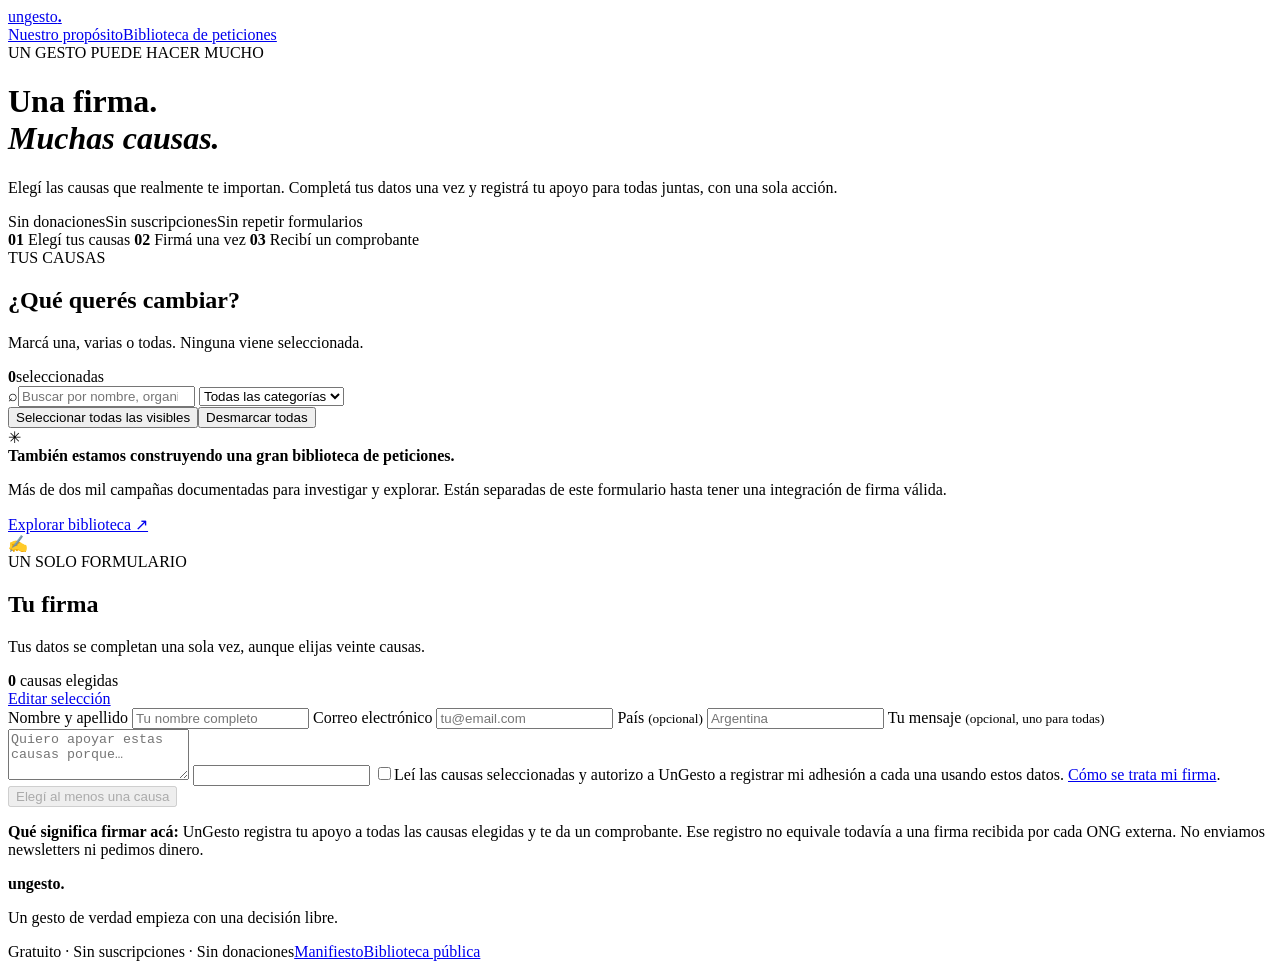
==== public/firma-batch.html @ a66f7da6 "feat(ui): rebuild UnGesto around one form, up to twenty cause selections and one confirmed receipt" ====
<!doctype html>
<html lang="es"><head>
<meta charset="UTF-8"><meta name="viewport" content="width=device-width,initial-scale=1">
<title>UnGesto — Una firma. Muchas causas.</title>
<meta name="description" content="Elegí las causas que te importan, completá tus datos una sola vez y registrá tu apoyo en todas juntas. Sin newsletters ni donaciones.">
<meta name="theme-color" content="#123d2d">
<link rel="stylesheet" href="/firma-batch.css"><script defer src="/firma-batch.js"></script>
</head><body>
<div class="shell">
 <nav class="nav" aria-label="Menú">
  <a href="/" class="brand" aria-label="UnGesto inicio">un<span>gesto</span><b>.</b></a>
  <div class="navlinks"><a href="/manifiesto.html">Nuestro propósito</a><a href="/biblioteca.html#biblioteca">Biblioteca de peticiones</a></div>
 </nav>
 <header class="hero">
  <div class="eyebrow"><span class="indicator"></span> UN GESTO PUEDE HACER MUCHO</div>
  <h1>Una firma.<br><em>Muchas causas.</em></h1>
  <p>Elegí las causas que realmente te importan. Completá tus datos una vez y registrá tu apoyo para todas juntas, con una sola acción.</p>
  <div class="heroBenefits"><span>Sin donaciones</span><span>Sin suscripciones</span><span>Sin repetir formularios</span></div>
 </header>
 <div class="steps" aria-label="Cómo funciona">
  <span><b>01</b> Elegí tus causas</span><i></i>
  <span><b>02</b> Firmá una vez</span><i></i>
  <span><b>03</b> Recibí un comprobante</span>
 </div>
 <main class="content">
  <section id="causeSection" aria-labelledby="causesHeading">
   <div class="sectionTitle"><div><span class="overline">TUS CAUSAS</span><h2 id="causesHeading">¿Qué querés cambiar?</h2><p>Marcá una, varias o todas. Ninguna viene seleccionada.</p></div><div class="selectionCount"><strong id="countTop">0</strong><span>seleccionadas</span></div></div>
   <div class="tools">
    <label class="searchWrap"><span>⌕</span><input id="search" type="search" aria-label="Buscar causas" maxlength="100" placeholder="Buscar por nombre, organización o tema"></label>
    <select id="category" aria-label="Filtrar categorías"><option value="">Todas las categorías</option></select>
   </div>
   <div class="bulkActions"><button type="button" id="selectAll">Seleccionar todas las visibles</button><button type="button" id="clearAll">Desmarcar todas</button><span id="visibleCount"></span></div>
   <div id="causes" class="causeGrid" role="group" aria-label="Elegir causas"></div>
   <div class="libraryTeaser"><span class="libraryIcon">✳</span><div><strong>También estamos construyendo una gran biblioteca de peticiones.</strong><p>Más de dos mil campañas documentadas para investigar y explorar. Están separadas de este formulario hasta tener una integración de firma válida.</p></div><a href="/biblioteca.html#biblioteca">Explorar biblioteca ↗</a></div>
  </section>
  <aside id="signPanel" class="signColumn" aria-labelledby="signHeading">
   <form id="signForm" class="signCard" novalidate>
    <div class="formHeader"><div class="roundSymbol">✍</div><div><span class="overline">UN SOLO FORMULARIO</span><h2 id="signHeading">Tu firma</h2></div></div>
    <p class="formSub">Tus datos se completan una sola vez, aunque elijas veinte causas.</p>
    <div class="chosenCount"><div><b id="countForm">0</b><span> causas elegidas</span></div><a href="#causeSection">Editar selección</a></div>
    <label for="signerName">Nombre y apellido</label>
    <input id="signerName" name="name" type="text" autocomplete="name" maxlength="120" required minlength="3" placeholder="Tu nombre completo">
    <label for="signerEmail">Correo electrónico</label>
    <input id="signerEmail" name="email" type="email" autocomplete="email" maxlength="254" required placeholder="tu@email.com">
    <label for="signerCountry">País <small>(opcional)</small></label>
    <input id="signerCountry" name="country" type="text" maxlength="80" autocomplete="country-name" placeholder="Argentina">
    <label for="signerMessage">Tu mensaje <small>(opcional, uno para todas)</small></label>
    <textarea id="signerMessage" name="message" rows="3" maxlength="1000" placeholder="Quiero apoyar estas causas porque…"></textarea>
    <input name="website" id="website" class="honeypot" tabindex="-1" autocomplete="off" aria-hidden="true">
    <label class="consent"><input id="consent" type="checkbox" required><span>Leí las causas seleccionadas y autorizo a UnGesto a registrar mi adhesión a cada una usando estos datos. <a href="#privacyNote">Cómo se trata mi firma</a>.</span></label>
    <button id="signButton" type="submit" disabled>Elegí al menos una causa</button>
    <p id="feedback" class="feedback" role="status" aria-live="polite"></p>
    <div class="smallRule"></div>
    <p class="truth" id="privacyNote"><strong>Qué significa firmar acá:</strong> UnGesto registra tu apoyo a todas las causas elegidas y te da un comprobante. Ese registro no equivale todavía a una firma recibida por cada ONG externa. No enviamos newsletters ni pedimos dinero.</p>
   </form>
  </aside>
 </main>
 <section id="success" class="success" hidden aria-live="polite">
  <div class="successMark">✓</div><span class="overline">REGISTRO COMPLETADO</span>
  <h2>Un gesto. <em id="successCount">Muchas causas.</em></h2>
  <p>Tu adhesión quedó registrada en cada una de las causas que elegiste, con una sola firma.</p>
  <div class="receiptBox"><span>Comprobante UnGesto</span><strong id="receiptId"></strong><small id="receiptMeta"></small></div>
  <div id="receiptCauses" class="receiptCauses"></div>
  <p class="receiptInfo">Este comprobante acredita el registro dentro de UnGesto. No certifica recepción de las ONG externas.</p>
  <div class="receiptButtons"><button id="copyReceipt" type="button">Copiar comprobante</button><button id="signAgain" type="button" class="secondary">Hacer otra selección</button><button id="revoke" type="button" class="danger">Eliminar mi adhesión</button></div>
  <p id="revokeStatus" role="status"></p>
 </section>
 <footer><div class="footerTop"><strong class="brand">un<span>gesto</span><b>.</b></strong><p>Un gesto de verdad empieza con una decisión libre.</p></div><div class="footerBottom"><span>Gratuito · Sin suscripciones · Sin donaciones</span><a href="/manifiesto.html">Manifiesto</a><a href="/biblioteca.html#biblioteca">Biblioteca pública</a></div></footer>
</div>
</body></html>
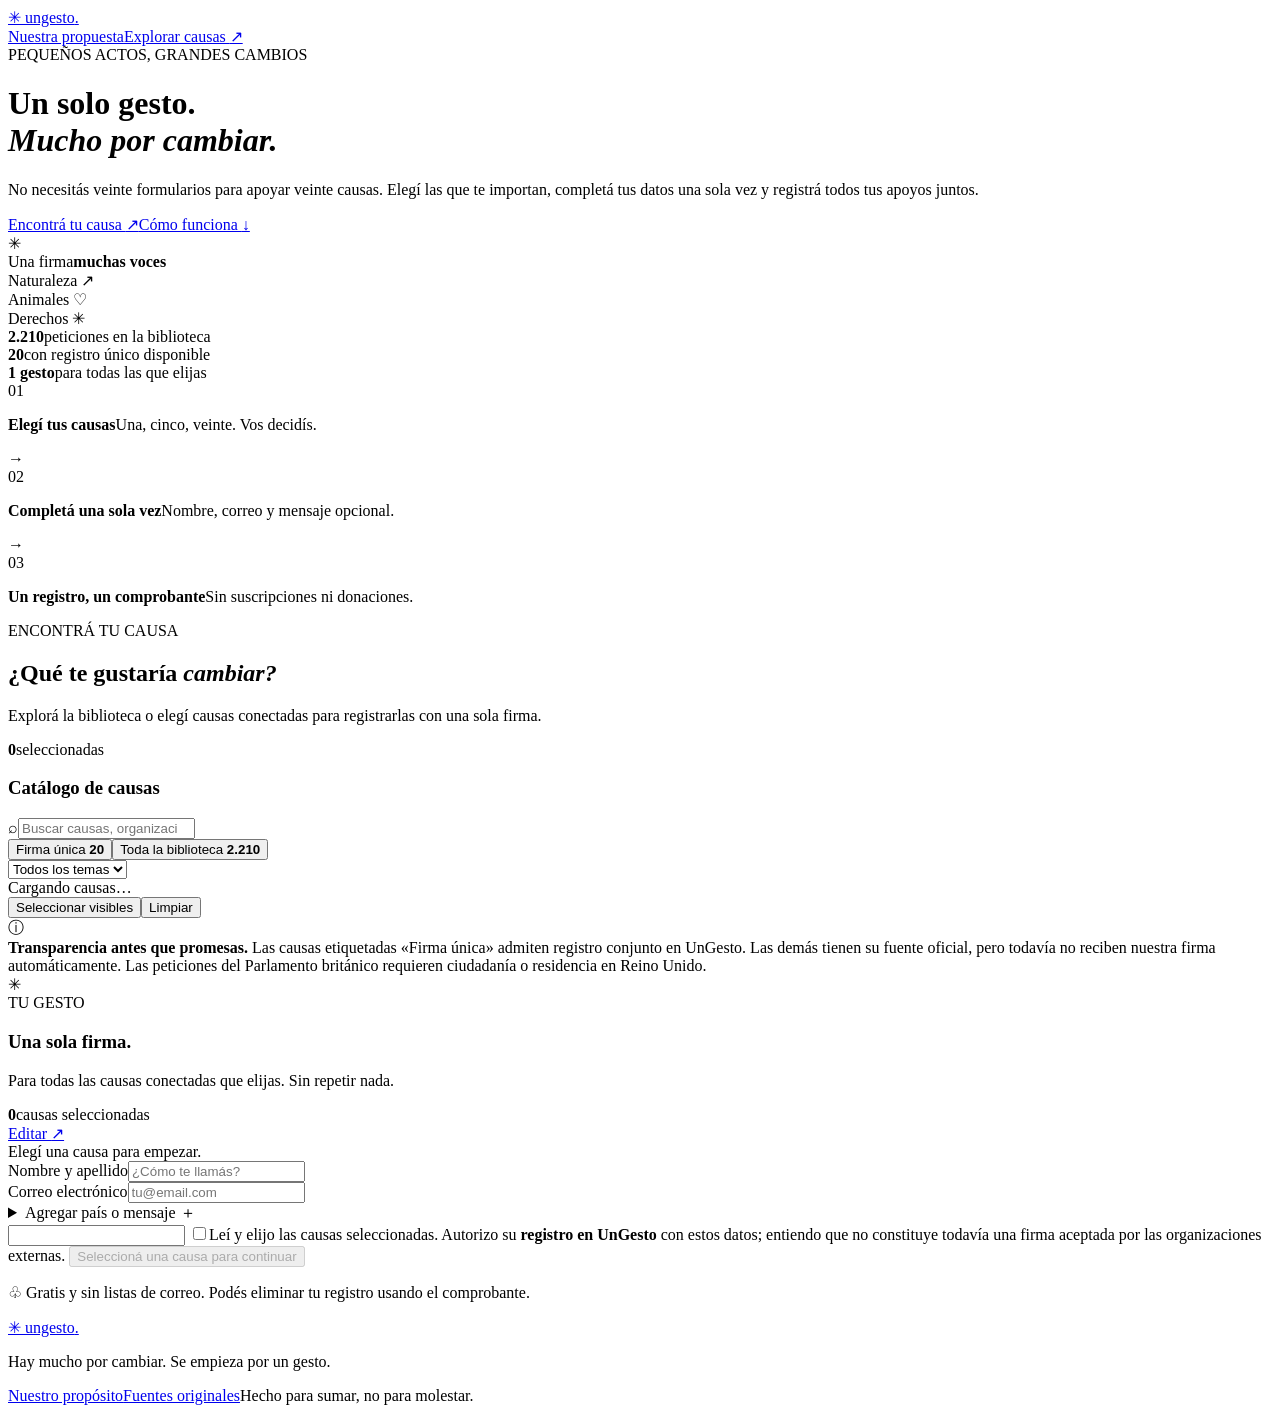
==== commit 8af2623e: "design: rebuild UnGesto as a calm, minimal single-action civic experience" ====
--- a/public/firma-batch.html
+++ b/public/firma-batch.html
@@ -1,70 +1,84 @@
 <!doctype html>
-<html lang="es"><head>
-<meta charset="UTF-8"><meta name="viewport" content="width=device-width,initial-scale=1">
-<title>UnGesto — Una firma. Muchas causas.</title>
-<meta name="description" content="Elegí las causas que te importan, completá tus datos una sola vez y registrá tu apoyo en todas juntas. Sin newsletters ni donaciones.">
-<meta name="theme-color" content="#123d2d">
-<link rel="stylesheet" href="/firma-batch.css"><script defer src="/firma-batch.js"></script>
-</head><body>
-<div class="shell">
- <nav class="nav" aria-label="Menú">
-  <a href="/" class="brand" aria-label="UnGesto inicio">un<span>gesto</span><b>.</b></a>
-  <div class="navlinks"><a href="/manifiesto.html">Nuestro propósito</a><a href="/biblioteca.html#biblioteca">Biblioteca de peticiones</a></div>
- </nav>
- <header class="hero">
-  <div class="eyebrow"><span class="indicator"></span> UN GESTO PUEDE HACER MUCHO</div>
-  <h1>Una firma.<br><em>Muchas causas.</em></h1>
-  <p>Elegí las causas que realmente te importan. Completá tus datos una vez y registrá tu apoyo para todas juntas, con una sola acción.</p>
-  <div class="heroBenefits"><span>Sin donaciones</span><span>Sin suscripciones</span><span>Sin repetir formularios</span></div>
- </header>
- <div class="steps" aria-label="Cómo funciona">
-  <span><b>01</b> Elegí tus causas</span><i></i>
-  <span><b>02</b> Firmá una vez</span><i></i>
-  <span><b>03</b> Recibí un comprobante</span>
+<html lang="es">
+<head>
+<meta charset="utf-8"><meta name="viewport" content="width=device-width, initial-scale=1">
+<meta name="theme-color" content="#f8f9f5">
+<meta name="description" content="UnGesto reúne causas reales. Elegí las que te importan y registrá tu apoyo a las conectadas, con una sola firma y sin suscripciones.">
+<title>UnGesto — Un solo gesto. Mucho por cambiar.</title>
+<link rel="preconnect" href="https://fonts.googleapis.com"><link rel="preconnect" href="https://fonts.gstatic.com" crossorigin>
+<link href="https://fonts.googleapis.com/css2?family=DM+Sans:wght@400;500;600;700;800&family=DM+Serif+Display:ital@0;1&display=swap" rel="stylesheet">
+<link rel="stylesheet" href="/firma-batch.css">
+<script defer src="/firma-batch.js"></script>
+</head>
+<body>
+<div class="site">
+<nav class="nav wrap" aria-label="Navegación">
+ <a href="/" class="brand" aria-label="UnGesto — inicio"><span class="brand-mark" aria-hidden="true">✳</span> ungesto<span class="brand-dot">.</span></a>
+ <div class="nav-side"><a href="/manifiesto.html" class="nav-text">Nuestra propuesta</a><a class="nav-pill" href="#causas">Explorar causas <span aria-hidden="true">↗</span></a></div>
+</nav>
+<header class="hero wrap">
+ <div class="hero-left">
+  <div class="eyebrow"><span class="live-dot"></span> PEQUEÑOS ACTOS, GRANDES CAMBIOS</div>
+  <h1>Un solo gesto.<br><em>Mucho por cambiar.</em></h1>
+  <p>No necesitás veinte formularios para apoyar veinte causas. Elegí las que te importan, completá tus datos una sola vez y registrá todos tus apoyos juntos.</p>
+  <div class="hero-actions"><a class="main-link" href="#causas">Encontrá tu causa <span aria-hidden="true">↗</span></a><a class="under-link" href="#como-funciona">Cómo funciona <span aria-hidden="true">↓</span></a></div>
  </div>
- <main class="content">
-  <section id="causeSection" aria-labelledby="causesHeading">
-   <div class="sectionTitle"><div><span class="overline">TUS CAUSAS</span><h2 id="causesHeading">¿Qué querés cambiar?</h2><p>Marcá una, varias o todas. Ninguna viene seleccionada.</p></div><div class="selectionCount"><strong id="countTop">0</strong><span>seleccionadas</span></div></div>
-   <div class="tools">
-    <label class="searchWrap"><span>⌕</span><input id="search" type="search" aria-label="Buscar causas" maxlength="100" placeholder="Buscar por nombre, organización o tema"></label>
-    <select id="category" aria-label="Filtrar categorías"><option value="">Todas las categorías</option></select>
+ <div class="hero-art" aria-hidden="true"><div class="orbit orbit-one"></div><div class="orbit orbit-two"></div><div class="orbit orbit-three"></div><div class="hero-center"><div class="hero-icon">✳</div><span>Una firma</span><strong>muchas voces</strong></div><div class="orbit-label orbit-label-a">Naturaleza <span>↗</span></div><div class="orbit-label orbit-label-b">Animales <span>♡</span></div><div class="orbit-label orbit-label-c">Derechos <span>✳</span></div></div>
+</header>
+<div class="mini-metrics wrap" aria-label="Estado del catálogo">
+ <div><strong id="metricCatalog">2.210</strong><span>peticiones en la biblioteca</span></div>
+ <div><strong id="metricConnected">20</strong><span>con registro único disponible</span></div>
+ <div><strong>1 gesto</strong><span>para todas las que elijas</span></div>
+</div>
+<section id="como-funciona" class="how wrap" aria-label="Cómo funciona">
+ <div class="how-item"><span class="stepnum">01</span><p><strong>Elegí tus causas</strong><span>Una, cinco, veinte. Vos decidís.</span></p></div>
+ <span class="how-arrow" aria-hidden="true">→</span>
+ <div class="how-item"><span class="stepnum">02</span><p><strong>Completá una sola vez</strong><span>Nombre, correo y mensaje opcional.</span></p></div>
+ <span class="how-arrow" aria-hidden="true">→</span>
+ <div class="how-item"><span class="stepnum">03</span><p><strong>Un registro, un comprobante</strong><span>Sin suscripciones ni donaciones.</span></p></div>
+</section>
+<main class="wrap workspace" id="causas">
+ <div class="workspace-top"><div><span class="eyebrow subtle">ENCONTRÁ TU CAUSA</span><h2>¿Qué te gustaría <em>cambiar?</em></h2><p>Explorá la biblioteca o elegí causas conectadas para registrarlas con una sola firma.</p></div><div class="selection-count"><strong id="countTop">0</strong><span>seleccionadas</span></div></div>
+ <div class="workspace-columns">
+  <section class="explorer" id="causeSection" aria-labelledby="catalogHeading">
+   <h3 id="catalogHeading" class="sr-only">Catálogo de causas</h3>
+   <div class="filter-box">
+    <label class="search"><span aria-hidden="true">⌕</span><input id="search" type="search" placeholder="Buscar causas, organizaciones, temas…" maxlength="120" aria-label="Buscar causas"></label>
+    <div class="filters"><div class="tabs" role="group" aria-label="Tipo de causas"><button type="button" class="tab active" data-mode="connected">Firma única <b id="tabConnected">20</b></button><button type="button" class="tab" data-mode="all">Toda la biblioteca <b id="tabAll">2.210</b></button></div><select id="category" aria-label="Filtrar por categoría"><option value="">Todos los temas</option></select></div>
    </div>
-   <div class="bulkActions"><button type="button" id="selectAll">Seleccionar todas las visibles</button><button type="button" id="clearAll">Desmarcar todas</button><span id="visibleCount"></span></div>
-   <div id="causes" class="causeGrid" role="group" aria-label="Elegir causas"></div>
-   <div class="libraryTeaser"><span class="libraryIcon">✳</span><div><strong>También estamos construyendo una gran biblioteca de peticiones.</strong><p>Más de dos mil campañas documentadas para investigar y explorar. Están separadas de este formulario hasta tener una integración de firma válida.</p></div><a href="/biblioteca.html#biblioteca">Explorar biblioteca ↗</a></div>
+   <div class="cause-controls"><span id="visibleCount" role="status">Cargando causas…</span><div><button id="selectAll" type="button">Seleccionar visibles</button><button id="clearAll" type="button">Limpiar</button></div></div>
+   <div id="causes" class="cause-list" aria-live="off"></div>
+   <div class="load-more"><button id="more" type="button" hidden>Mostrar más causas <span aria-hidden="true">↓</span></button></div>
+   <div class="library-note"><span aria-hidden="true">ⓘ</span><div><strong>Transparencia antes que promesas.</strong> Las causas etiquetadas «Firma única» admiten registro conjunto en UnGesto. Las demás tienen su fuente oficial, pero todavía no reciben nuestra firma automáticamente. Las peticiones del Parlamento británico requieren ciudadanía o residencia en Reino Unido.</div></div>
   </section>
-  <aside id="signPanel" class="signColumn" aria-labelledby="signHeading">
-   <form id="signForm" class="signCard" novalidate>
-    <div class="formHeader"><div class="roundSymbol">✍</div><div><span class="overline">UN SOLO FORMULARIO</span><h2 id="signHeading">Tu firma</h2></div></div>
-    <p class="formSub">Tus datos se completan una sola vez, aunque elijas veinte causas.</p>
-    <div class="chosenCount"><div><b id="countForm">0</b><span> causas elegidas</span></div><a href="#causeSection">Editar selección</a></div>
-    <label for="signerName">Nombre y apellido</label>
-    <input id="signerName" name="name" type="text" autocomplete="name" maxlength="120" required minlength="3" placeholder="Tu nombre completo">
-    <label for="signerEmail">Correo electrónico</label>
-    <input id="signerEmail" name="email" type="email" autocomplete="email" maxlength="254" required placeholder="tu@email.com">
-    <label for="signerCountry">País <small>(opcional)</small></label>
-    <input id="signerCountry" name="country" type="text" maxlength="80" autocomplete="country-name" placeholder="Argentina">
-    <label for="signerMessage">Tu mensaje <small>(opcional, uno para todas)</small></label>
-    <textarea id="signerMessage" name="message" rows="3" maxlength="1000" placeholder="Quiero apoyar estas causas porque…"></textarea>
-    <input name="website" id="website" class="honeypot" tabindex="-1" autocomplete="off" aria-hidden="true">
-    <label class="consent"><input id="consent" type="checkbox" required><span>Leí las causas seleccionadas y autorizo a UnGesto a registrar mi adhesión a cada una usando estos datos. <a href="#privacyNote">Cómo se trata mi firma</a>.</span></label>
-    <button id="signButton" type="submit" disabled>Elegí al menos una causa</button>
-    <p id="feedback" class="feedback" role="status" aria-live="polite"></p>
-    <div class="smallRule"></div>
-    <p class="truth" id="privacyNote"><strong>Qué significa firmar acá:</strong> UnGesto registra tu apoyo a todas las causas elegidas y te da un comprobante. Ese registro no equivale todavía a una firma recibida por cada ONG externa. No enviamos newsletters ni pedimos dinero.</p>
+  <aside id="signPanel" class="signature-column" aria-labelledby="signHeading">
+   <form id="signForm" class="signature-card" novalidate>
+    <div class="sign-head"><div class="sign-symbol" aria-hidden="true">✳</div><div><span class="eyebrow subtle">TU GESTO</span><h3 id="signHeading">Una sola firma.</h3></div></div>
+    <p class="sign-intro">Para todas las causas conectadas que elijas. Sin repetir nada.</p>
+    <div class="signed-choice"><div><strong id="countForm">0</strong><span>causas seleccionadas</span></div><a href="#causas">Editar <span aria-hidden="true">↗</span></a></div>
+    <div id="selectedPreview" class="selected-preview" aria-live="polite"><span>Elegí una causa para empezar.</span></div>
+    <div class="field-group"><label for="signerName">Nombre y apellido</label><input id="signerName" name="name" type="text" autocomplete="name" minlength="3" maxlength="120" required placeholder="¿Cómo te llamás?"></div>
+    <div class="field-group"><label for="signerEmail">Correo electrónico</label><input id="signerEmail" name="email" type="email" autocomplete="email" maxlength="254" required placeholder="tu@email.com"></div>
+    <details class="extras"><summary>Agregar país o mensaje <span aria-hidden="true">＋</span></summary><div class="field-group"><label for="signerCountry">País (opcional)</label><input id="signerCountry" name="country" type="text" maxlength="80" autocomplete="country-name" placeholder="Argentina"></div><div class="field-group"><label for="signerMessage">Mensaje compartido (opcional)</label><textarea id="signerMessage" name="message" maxlength="1000" rows="3" placeholder="Quiero apoyar estas causas porque…"></textarea></div></details>
+    <input id="website" name="website" autocomplete="off" tabindex="-1" class="honeypot" aria-hidden="true">
+    <label class="consent"><input id="consent" type="checkbox" required><span>Leí y elijo las causas seleccionadas. Autorizo su <strong>registro en UnGesto</strong> con estos datos; entiendo que no constituye todavía una firma aceptada por las organizaciones externas.</span></label>
+    <button id="signButton" type="submit" disabled>Seleccioná una causa para continuar</button>
+    <p id="feedback" role="status" aria-live="polite" class="feedback"></p>
+    <p class="privacy"><span aria-hidden="true">♧</span> Gratis y sin listas de correo. Podés eliminar tu registro usando el comprobante.</p>
    </form>
   </aside>
- </main>
- <section id="success" class="success" hidden aria-live="polite">
-  <div class="successMark">✓</div><span class="overline">REGISTRO COMPLETADO</span>
-  <h2>Un gesto. <em id="successCount">Muchas causas.</em></h2>
-  <p>Tu adhesión quedó registrada en cada una de las causas que elegiste, con una sola firma.</p>
-  <div class="receiptBox"><span>Comprobante UnGesto</span><strong id="receiptId"></strong><small id="receiptMeta"></small></div>
-  <div id="receiptCauses" class="receiptCauses"></div>
-  <p class="receiptInfo">Este comprobante acredita el registro dentro de UnGesto. No certifica recepción de las ONG externas.</p>
-  <div class="receiptButtons"><button id="copyReceipt" type="button">Copiar comprobante</button><button id="signAgain" type="button" class="secondary">Hacer otra selección</button><button id="revoke" type="button" class="danger">Eliminar mi adhesión</button></div>
-  <p id="revokeStatus" role="status"></p>
- </section>
- <footer><div class="footerTop"><strong class="brand">un<span>gesto</span><b>.</b></strong><p>Un gesto de verdad empieza con una decisión libre.</p></div><div class="footerBottom"><span>Gratuito · Sin suscripciones · Sin donaciones</span><a href="/manifiesto.html">Manifiesto</a><a href="/biblioteca.html#biblioteca">Biblioteca pública</a></div></footer>
+ </div>
+</main>
+<section id="success" class="success-panel" hidden aria-live="polite">
+ <div class="success-icon">✓</div><span class="eyebrow subtle">COMPROBANTE DE UNGESTO</span><h2>Tu gesto quedó <em>registrado.</em></h2>
+ <p>Tu apoyo está registrado para <strong id="successCount"></strong> causas dentro de UnGesto.</p>
+ <div class="receipt-box"><span>Referencia del registro</span><strong id="receiptId"></strong><small id="receiptMeta"></small></div>
+ <div id="receiptCauses" class="receipt-causes"></div>
+ <p class="receipt-info">Este comprobante no indica que las organizaciones externas hayan recibido tu firma.</p>
+ <div class="receipt-buttons"><button id="copyReceipt" type="button">Copiar comprobante</button><button id="signAgain" type="button">Apoyar otras causas</button><button id="revoke" type="button" class="danger">Eliminar registro</button></div>
+ <p id="revokeStatus" role="status"></p>
+</section>
+<footer class="footer wrap"><div><a href="/" class="brand"><span class="brand-mark" aria-hidden="true">✳</span> ungesto<span class="brand-dot">.</span></a><p>Hay mucho por cambiar. Se empieza por un gesto.</p></div><div><a href="/manifiesto.html">Nuestro propósito</a><a href="/biblioteca.html">Fuentes originales</a><span>Hecho para sumar, no para molestar.</span></div></footer>
 </div>
-</body></html>+</body>
+</html>
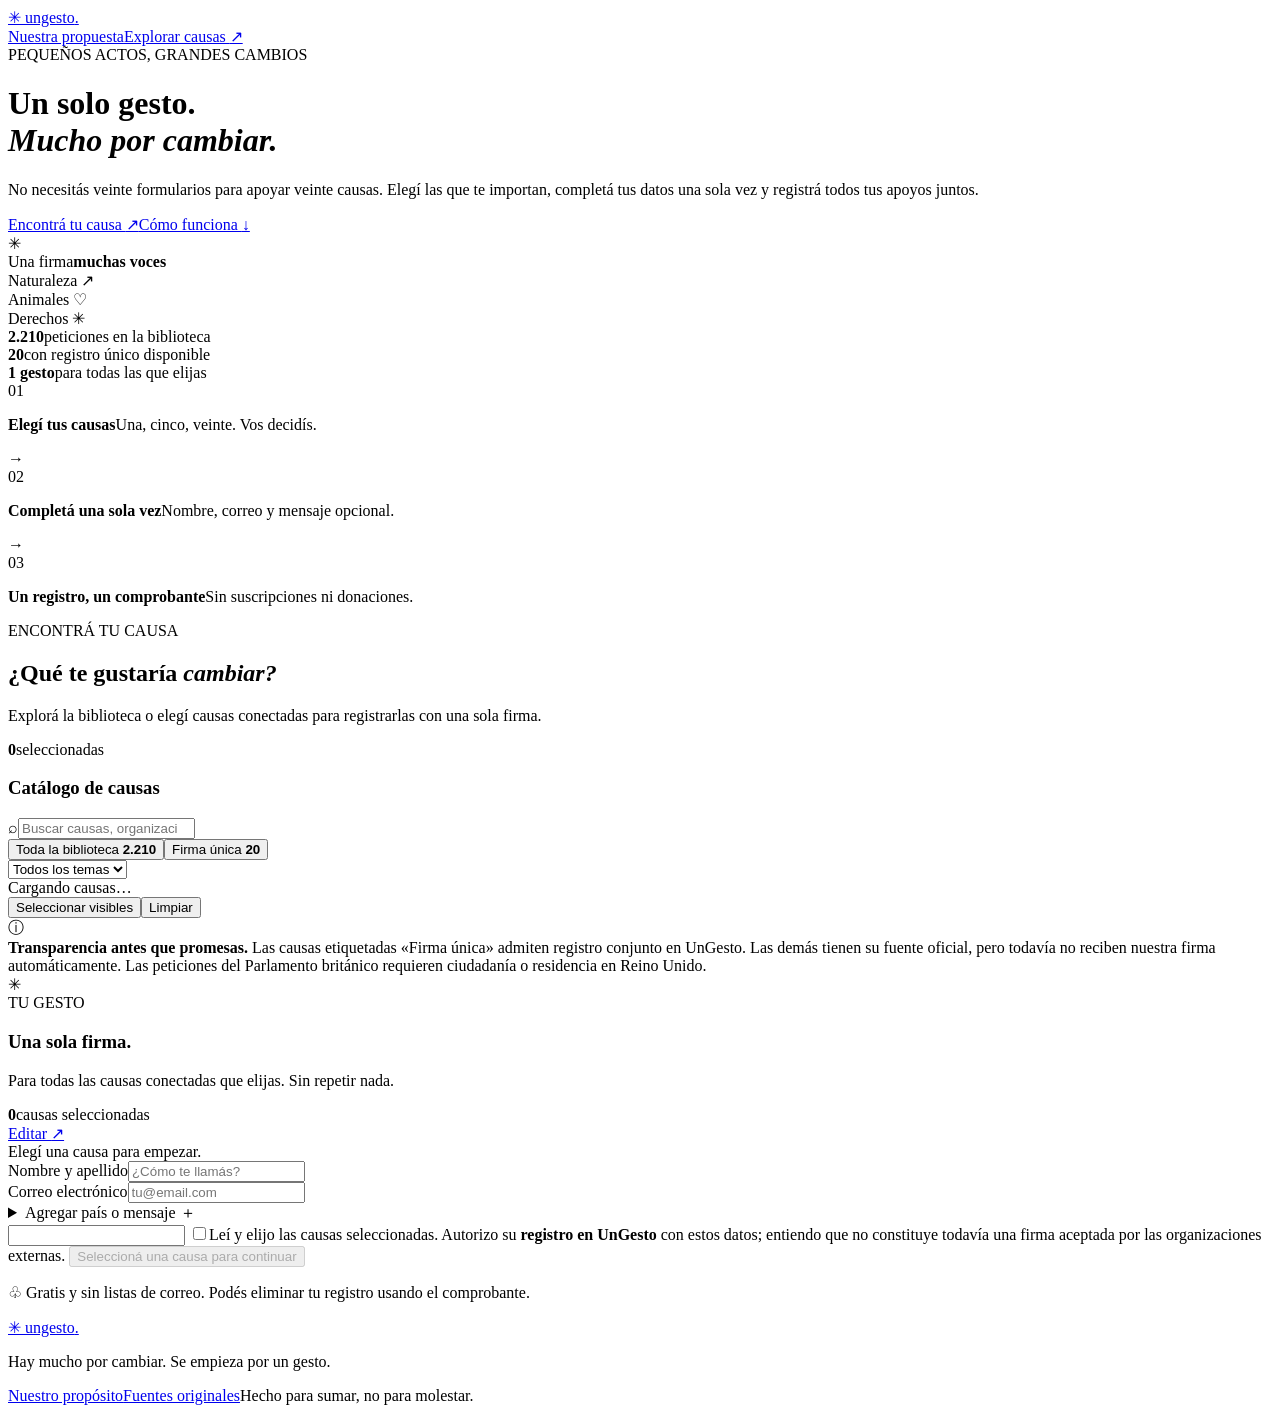
==== commit d9c585a8: "ux: surface the entire 2210-petition library by default while clearly marking 20 connected causes" ====
--- a/public/firma-batch.html
+++ b/public/firma-batch.html
@@ -44,7 +44,7 @@
    <h3 id="catalogHeading" class="sr-only">Catálogo de causas</h3>
    <div class="filter-box">
     <label class="search"><span aria-hidden="true">⌕</span><input id="search" type="search" placeholder="Buscar causas, organizaciones, temas…" maxlength="120" aria-label="Buscar causas"></label>
-    <div class="filters"><div class="tabs" role="group" aria-label="Tipo de causas"><button type="button" class="tab active" data-mode="connected">Firma única <b id="tabConnected">20</b></button><button type="button" class="tab" data-mode="all">Toda la biblioteca <b id="tabAll">2.210</b></button></div><select id="category" aria-label="Filtrar por categoría"><option value="">Todos los temas</option></select></div>
+    <div class="filters"><div class="tabs" role="group" aria-label="Tipo de causas"><button type="button" class="tab active" data-mode="all">Toda la biblioteca <b id="tabAll">2.210</b></button><button type="button" class="tab" data-mode="connected">Firma única <b id="tabConnected">20</b></button></div><select id="category" aria-label="Filtrar por categoría"><option value="">Todos los temas</option></select></div>
    </div>
    <div class="cause-controls"><span id="visibleCount" role="status">Cargando causas…</span><div><button id="selectAll" type="button">Seleccionar visibles</button><button id="clearAll" type="button">Limpiar</button></div></div>
    <div id="causes" class="cause-list" aria-live="off"></div>
@@ -78,7 +78,7 @@
  <div class="receipt-buttons"><button id="copyReceipt" type="button">Copiar comprobante</button><button id="signAgain" type="button">Apoyar otras causas</button><button id="revoke" type="button" class="danger">Eliminar registro</button></div>
  <p id="revokeStatus" role="status"></p>
 </section>
-<footer class="footer wrap"><div><a href="/" class="brand"><span class="brand-mark" aria-hidden="true">✳</span> ungesto<span class="brand-dot">.</span></a><p>Hay mucho por cambiar. Se empieza por un gesto.</p></div><div><a href="/manifiesto.html">Nuestro propósito</a><a href="/biblioteca.html">Fuentes originales</a><span>Hecho para sumar, no para molestar.</span></div></footer>
+<footer class="footer wrap"><div><a href="/" class="brand"><span class="brand-mark" aria-hidden="true">✳</span> ungesto<span class="brand-dot">.</span></a><p>Hay mucho por cambiar. Se empieza por un gesto.</p></div><div><a href="/manifiesto.html">Nuestro propósito</a><a href="/?vista=biblioteca#causas">Fuentes originales</a><span>Hecho para sumar, no para molestar.</span></div></footer>
 </div>
 </body>
 </html>
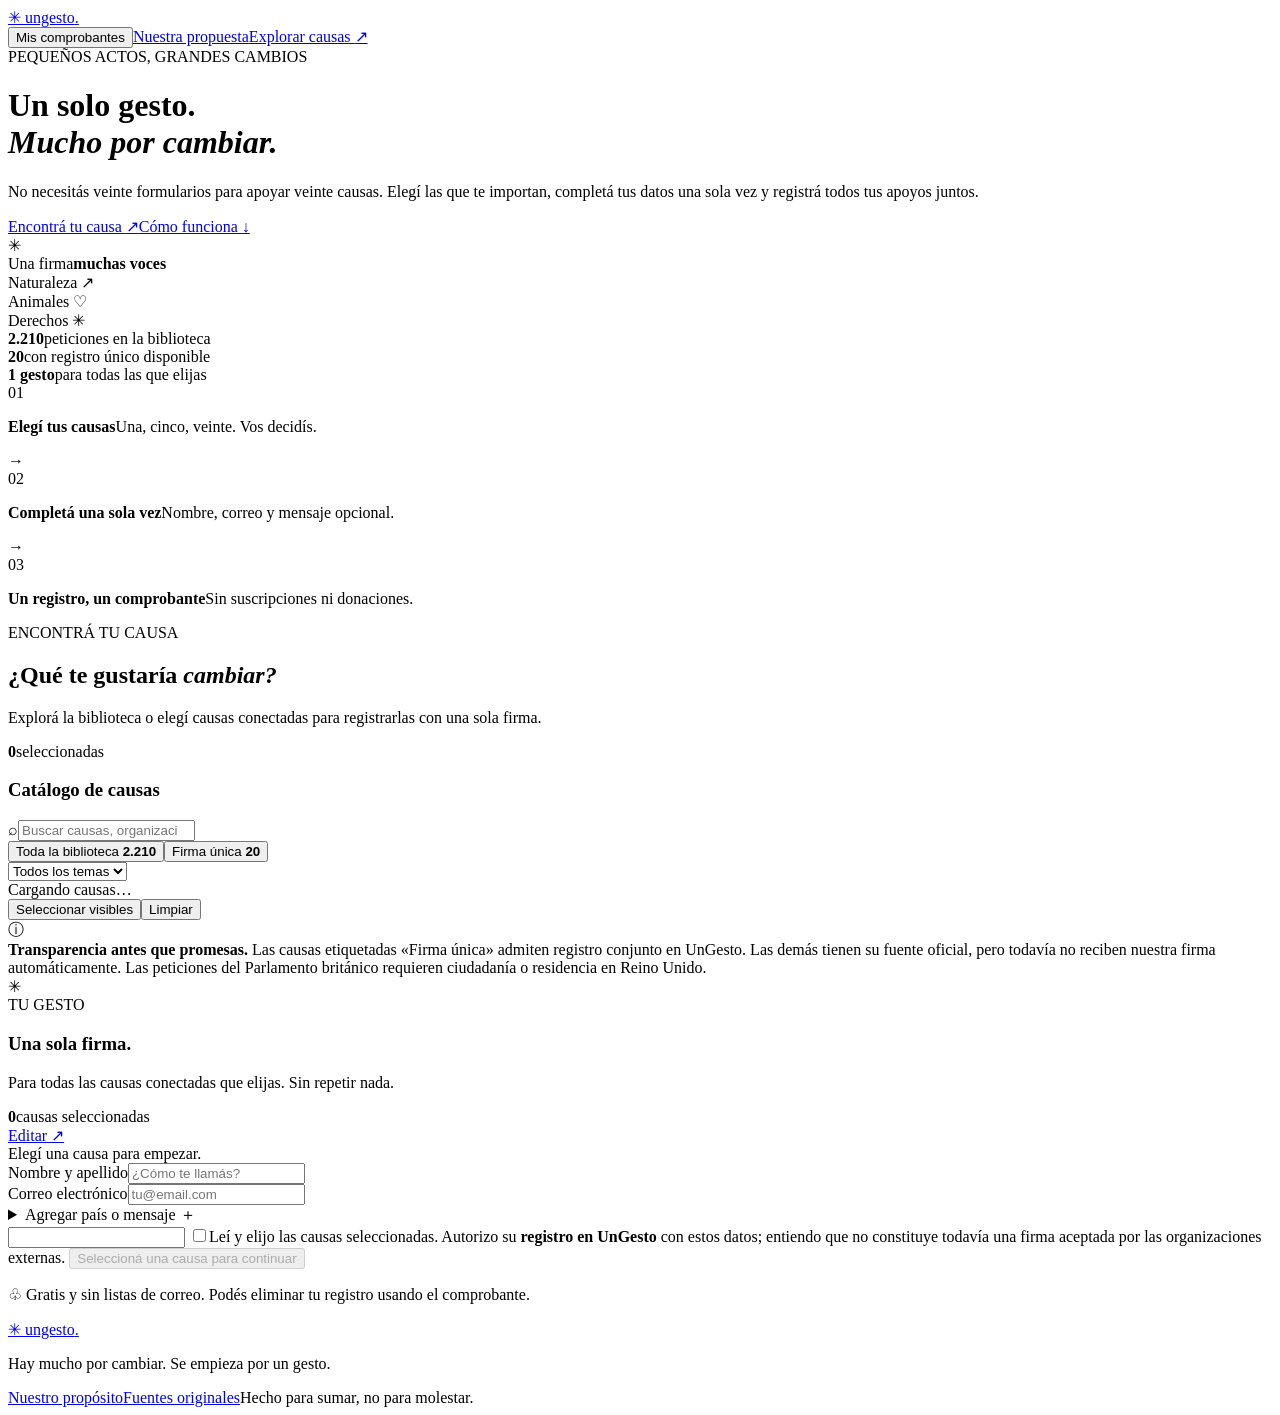
==== commit 93acea08: "feat(ux): removable selected causes, mobile signing tray, and recoverable private receipt history" ====
--- a/public/firma-batch.html
+++ b/public/firma-batch.html
@@ -14,7 +14,7 @@
 <div class="site">
 <nav class="nav wrap" aria-label="Navegación">
  <a href="/" class="brand" aria-label="UnGesto — inicio"><span class="brand-mark" aria-hidden="true">✳</span> ungesto<span class="brand-dot">.</span></a>
- <div class="nav-side"><a href="/manifiesto.html" class="nav-text">Nuestra propuesta</a><a class="nav-pill" href="#causas">Explorar causas <span aria-hidden="true">↗</span></a></div>
+ <div class="nav-side"><button id="receiptHistoryOpen" type="button" class="receipt-history-open">Mis comprobantes <span id="receiptHistoryCount"></span></button><a href="/manifiesto.html" class="nav-text">Nuestra propuesta</a><a class="nav-pill" href="#causas">Explorar causas <span aria-hidden="true">↗</span></a></div>
 </nav>
 <header class="hero wrap">
  <div class="hero-left">
@@ -78,6 +78,13 @@
  <div class="receipt-buttons"><button id="copyReceipt" type="button">Copiar comprobante</button><button id="signAgain" type="button">Apoyar otras causas</button><button id="revoke" type="button" class="danger">Eliminar registro</button></div>
  <p id="revokeStatus" role="status"></p>
 </section>
+<dialog id="receiptDialog" class="receipt-dialog" aria-labelledby="receiptDialogTitle">
+ <div class="receipt-dialog-head"><div><span class="eyebrow subtle">TUS REGISTROS</span><h2 id="receiptDialogTitle">Mis comprobantes</h2></div><button type="button" class="close-dialog" id="receiptHistoryClose" aria-label="Cerrar">×</button></div>
+ <p class="receipt-dialog-intro">Estos comprobantes están guardados <strong>solo en este navegador</strong>. Cada uno acredita adhesiones registradas dentro de UnGesto, no firmas recibidas por organizaciones externas. Podés revocarlos cuando quieras.</p>
+ <div id="receiptHistoryList" class="receipt-history-list"></div>
+ <p class="receipt-dialog-foot">Si cambiás de dispositivo o borrás los datos del navegador, esta lista dejará de estar disponible. Nunca compartas tu token privado de revocación.</p>
+</dialog>
+<div class="mobile-bar" id="mobileBar" hidden><span id="mobileBarCount">0 causas elegidas</span><button id="mobileToForm" type="button">Ir a mi firma <span aria-hidden="true">↗</span></button></div>
 <footer class="footer wrap"><div><a href="/" class="brand"><span class="brand-mark" aria-hidden="true">✳</span> ungesto<span class="brand-dot">.</span></a><p>Hay mucho por cambiar. Se empieza por un gesto.</p></div><div><a href="/manifiesto.html">Nuestro propósito</a><a href="/?vista=biblioteca#causas">Fuentes originales</a><span>Hecho para sumar, no para molestar.</span></div></footer>
 </div>
 </body>
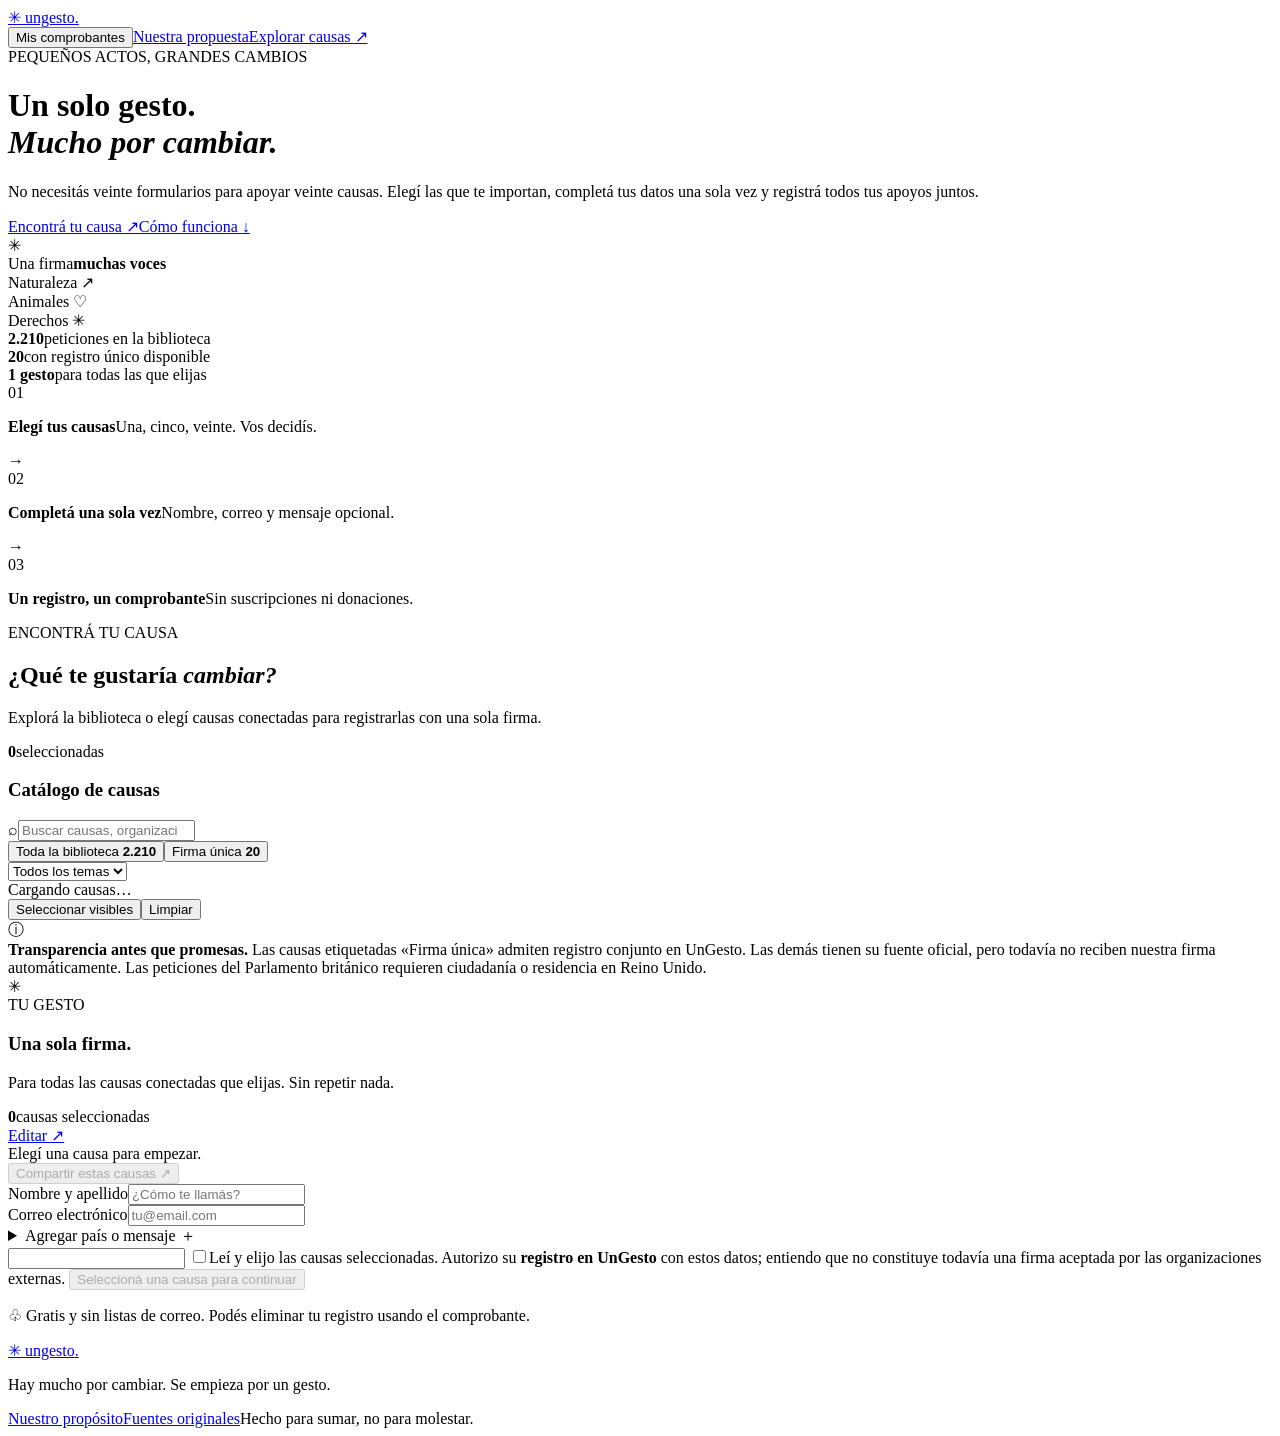
==== commit 17a54170: "feat(growth): share chosen campaigns via privacy-safe opt-in referral links" ====
--- a/public/firma-batch.html
+++ b/public/firma-batch.html
@@ -39,6 +39,12 @@
 </section>
 <main class="wrap workspace" id="causas">
  <div class="workspace-top"><div><span class="eyebrow subtle">ENCONTRÁ TU CAUSA</span><h2>¿Qué te gustaría <em>cambiar?</em></h2><p>Explorá la biblioteca o elegí causas conectadas para registrarlas con una sola firma.</p></div><div class="selection-count"><strong id="countTop">0</strong><span>seleccionadas</span></div></div>
+ <div id="sharedOffer" class="shared-offer" hidden>
+ <span class="shared-offer-icon" aria-hidden="true">✳</span>
+ <div><strong>Alguien te compartió una selección de causas.</strong><p id="sharedOfferText">Podés verlas y decidir libremente si querés apoyarlas.</p></div>
+ <button id="chooseShared" type="button">Elegir estas causas</button>
+ <button id="dismissShared" type="button" aria-label="Ocultar sugerencias" class="dismiss-shared">×</button>
+</div>
  <div class="workspace-columns">
   <section class="explorer" id="causeSection" aria-labelledby="catalogHeading">
    <h3 id="catalogHeading" class="sr-only">Catálogo de causas</h3>
@@ -57,6 +63,7 @@
     <p class="sign-intro">Para todas las causas conectadas que elijas. Sin repetir nada.</p>
     <div class="signed-choice"><div><strong id="countForm">0</strong><span>causas seleccionadas</span></div><a href="#causas">Editar <span aria-hidden="true">↗</span></a></div>
     <div id="selectedPreview" class="selected-preview" aria-live="polite"><span>Elegí una causa para empezar.</span></div>
+    <div class="share-line"><button id="shareSelection" type="button" disabled>Compartir estas causas ↗</button><span id="shareStatus" role="status" aria-live="polite"></span></div>
     <div class="field-group"><label for="signerName">Nombre y apellido</label><input id="signerName" name="name" type="text" autocomplete="name" minlength="3" maxlength="120" required placeholder="¿Cómo te llamás?"></div>
     <div class="field-group"><label for="signerEmail">Correo electrónico</label><input id="signerEmail" name="email" type="email" autocomplete="email" maxlength="254" required placeholder="tu@email.com"></div>
     <details class="extras"><summary>Agregar país o mensaje <span aria-hidden="true">＋</span></summary><div class="field-group"><label for="signerCountry">País (opcional)</label><input id="signerCountry" name="country" type="text" maxlength="80" autocomplete="country-name" placeholder="Argentina"></div><div class="field-group"><label for="signerMessage">Mensaje compartido (opcional)</label><textarea id="signerMessage" name="message" maxlength="1000" rows="3" placeholder="Quiero apoyar estas causas porque…"></textarea></div></details>
